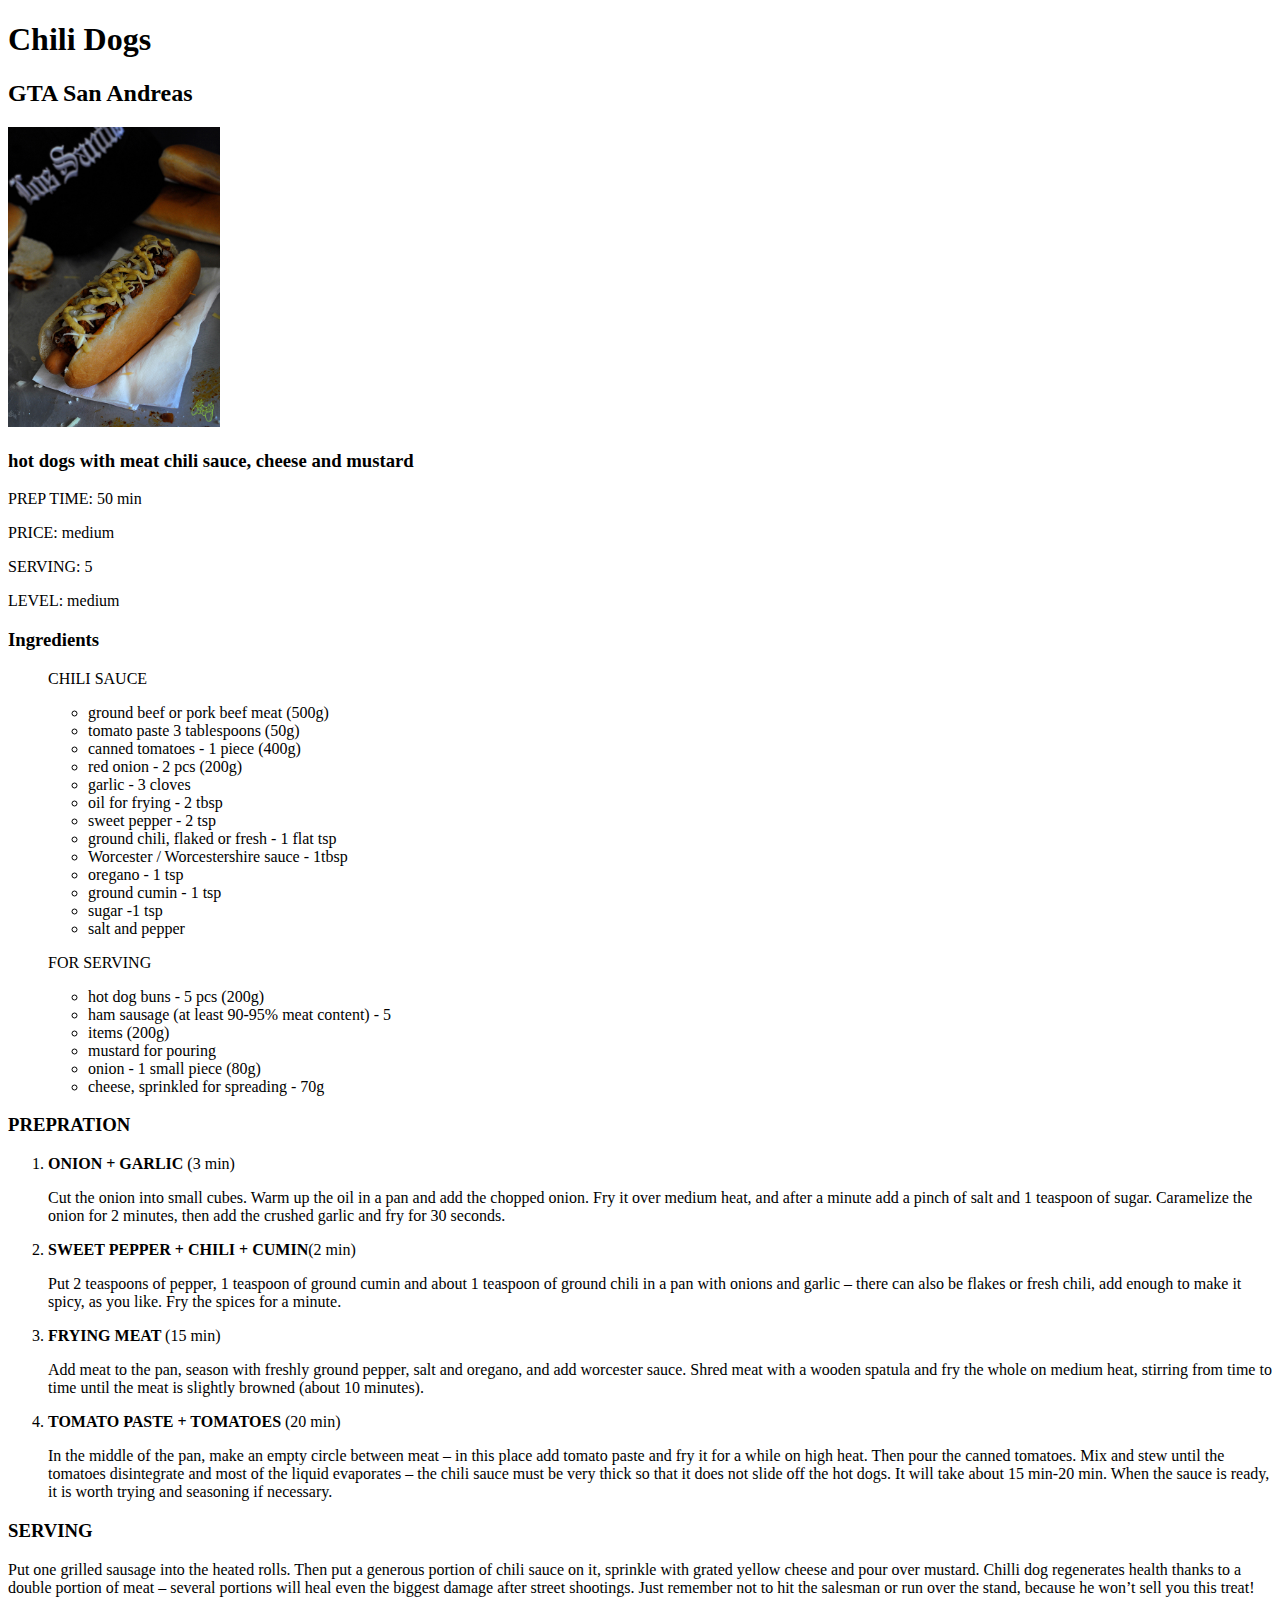
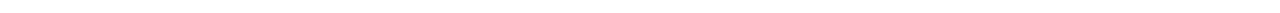
==== recipes/ChiliDogs.html @ a6ac72c0 "Complete" ====
<!DOCTYPE html>
<html lang="en">
    <meta charset="UTF-8">
        <head>
            <title>Chili Dogs</title>
        </head>
        <body>
            <h1>
                Chili Dogs
            </h1>
            <h2>GTA San Andreas</h2>
            <img src="images/Chill-dogs-gta-san-andreas-1.jpg" height="300">
            <h3>hot dogs with meat chili sauce, cheese and mustard</h3>
            <p>PREP TIME: 50 min</p>
            <p>PRICE: medium</p>
            <p>SERVING: 5</p>
            <p>LEVEL: medium</p>
            <h3>Ingredients</h3>
            <ol>
                <p>CHILI SAUCE</p>
                <ul>
                    <li>ground beef or pork beef meat (500g)</li>
                    <li>tomato paste 3 tablespoons (50g)</li>
                    <li>canned tomatoes - 1 piece (400g)</li>
                    <li>red onion - 2 pcs (200g)</li>
                    <li>garlic - 3 cloves</li>
                    <li>oil for frying - 2 tbsp</li>
                    <li>sweet pepper - 2 tsp</li>
                    <li>ground chili, flaked or fresh - 1 flat tsp</li>
                    <li>Worcester / Worcestershire sauce - 1tbsp</li>
                    <li>oregano - 1 tsp</li>
                    <li>ground cumin - 1 tsp</li>
                    <li>sugar -1 tsp</li>
                    <li>salt and pepper</li>
                </ul>
                <p>FOR SERVING</p>
                <ul>
                    <li>hot dog buns - 5 pcs (200g)</li>
                    <li>ham sausage  (at least 90-95% meat content) - 5</li>
                    <li>items (200g)</li>
                    <li>mustard for pouring</li>
                    <li>onion - 1 small piece (80g)</li>
                    <li>cheese, sprinkled  for spreading - 70g</li>
                </ul>
            </ol>
            <h3>PREPRATION</h3>
            <ol>
                <li><strong>ONION + GARLIC</strong> (3 min)<p>Cut the onion into small cubes. Warm up the oil in a pan and add the chopped onion. Fry it over medium heat, and after a minute add a pinch of salt and 1 teaspoon of sugar. Caramelize the onion for 2 minutes, then add the crushed garlic and fry for 30 seconds.</p></li>
                <li><strong>SWEET PEPPER + CHILI + CUMIN</strong>(2 min)<p>Put 2 teaspoons of pepper, 1 teaspoon of ground cumin and about 1 teaspoon of ground chili in a pan with onions and garlic – there can also be flakes or fresh chili, add enough to make it spicy, as you like. Fry the spices for a minute.</p></li>
                <li><strong>FRYING MEAT </strong>(15 min) <p>Add meat to the pan, season with freshly ground pepper, salt and oregano, and add worcester sauce. Shred meat with a wooden spatula and fry the whole on medium heat, stirring from time to time until the meat is slightly browned (about 10 minutes).</p></li>
                <li><strong>TOMATO PASTE + TOMATOES</strong> (20 min)<p>In the middle of the pan, make an empty circle between meat – in this place add tomato paste and fry it for a while on high heat. Then pour the canned tomatoes. Mix and stew until the tomatoes disintegrate and most of the liquid evaporates – the chili sauce must be very thick so that it does not slide off the hot dogs. It will take about 15 min-20 min. When the sauce is ready, it is worth trying and seasoning if necessary.</p></li>
                
            </ol>
            <h3>SERVING</h3>
            <p>Put one grilled sausage into the heated rolls. Then put a generous portion of chili sauce on it, sprinkle with grated yellow cheese and pour over mustard. Chilli dog regenerates health thanks to a double portion of meat – several portions will heal even the biggest damage after street shootings. Just remember not to hit the salesman or run over the stand, because he won’t sell you this treat!</p>
        </body>
</html>
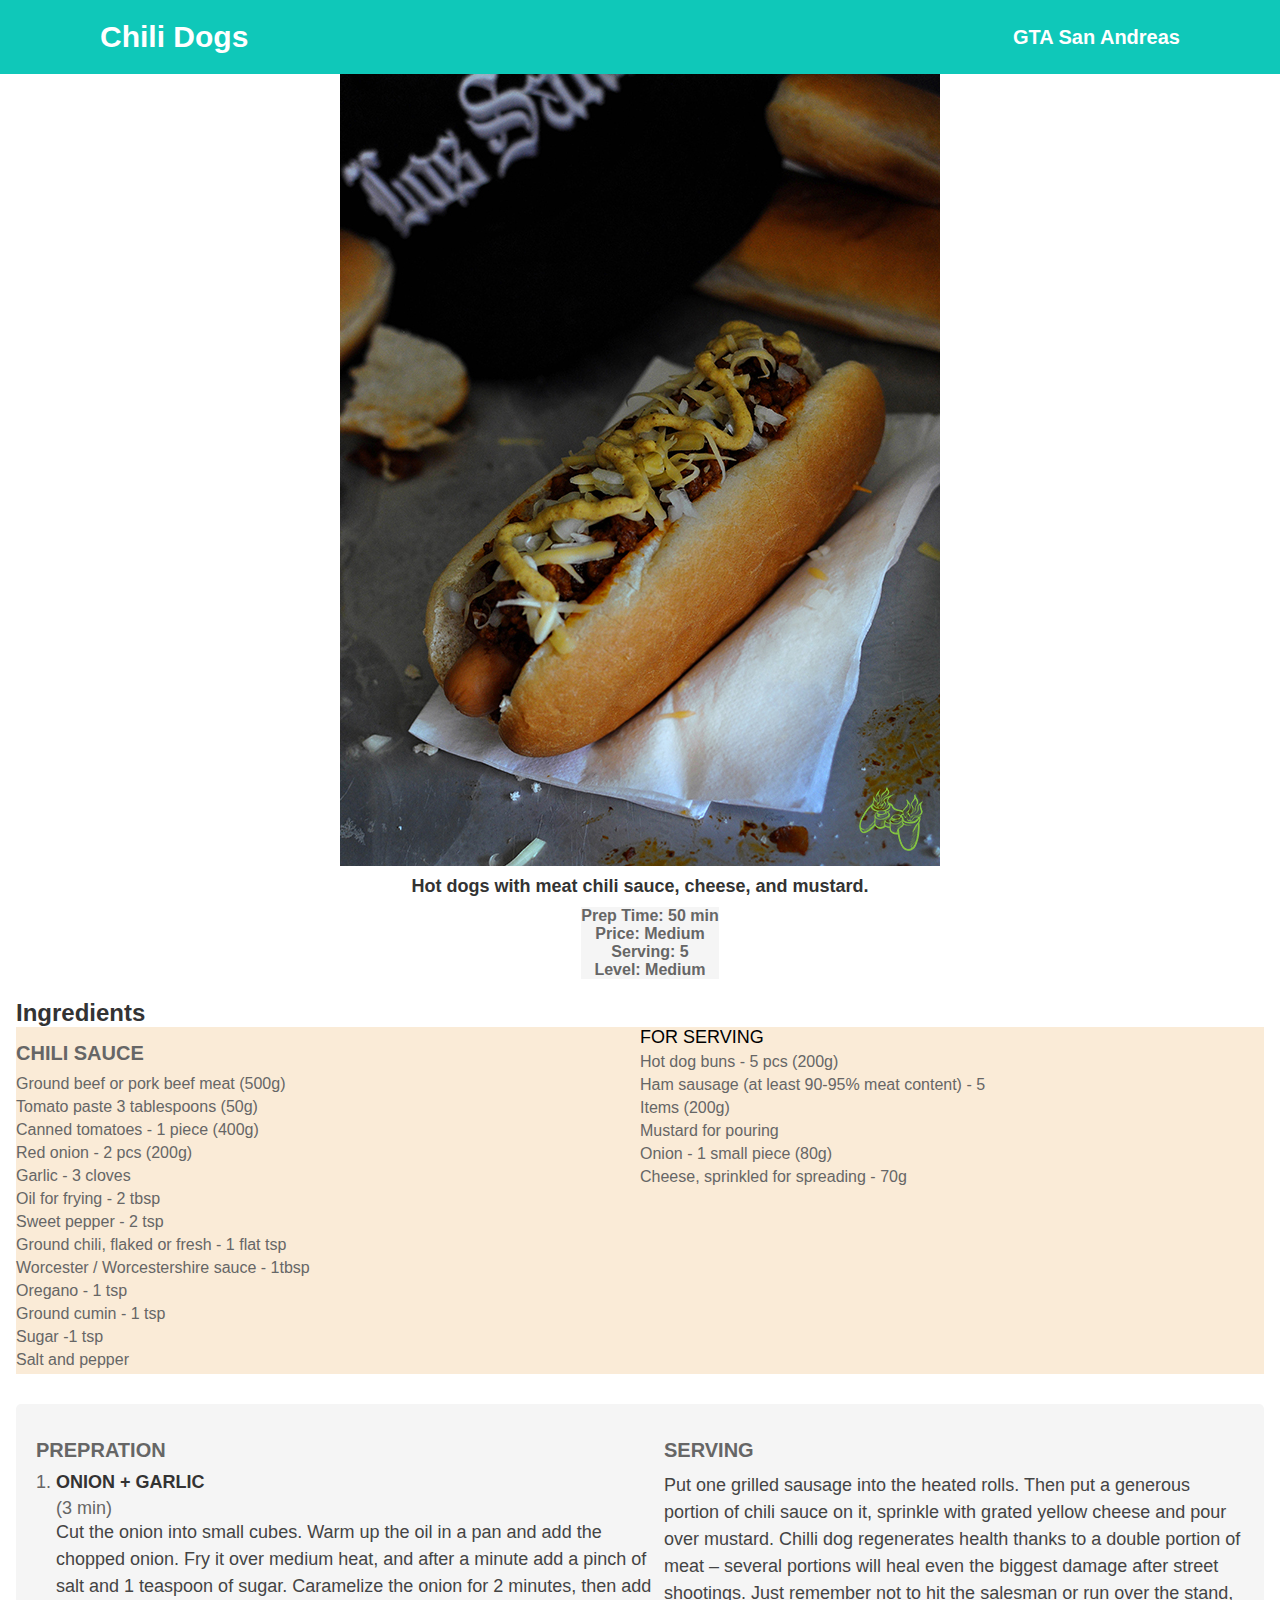
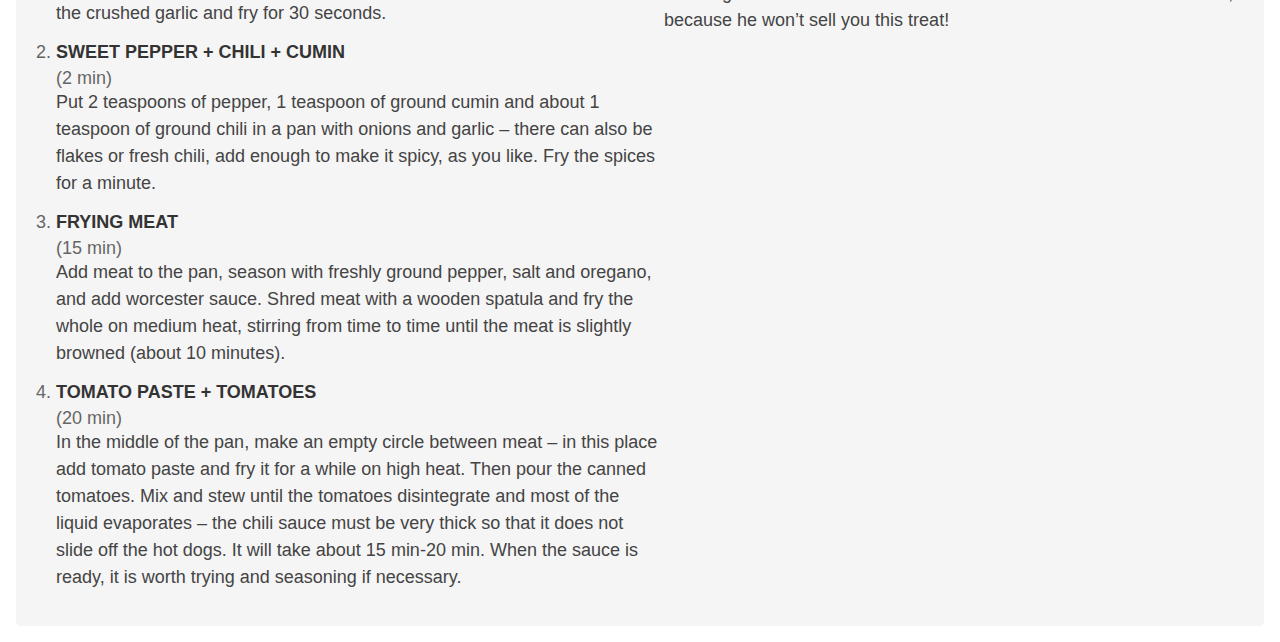
==== commit bd74f659: "Complete" ====
--- a/recipes/ChiliDogs.html
+++ b/recipes/ChiliDogs.html
@@ -1,57 +1,83 @@
 <!DOCTYPE html>
 <html lang="en">
+<head>
     <meta charset="UTF-8">
-        <head>
-            <title>Chili Dogs</title>
-        </head>
-        <body>
-            <h1>
-                Chili Dogs
-            </h1>
-            <h2>GTA San Andreas</h2>
-            <img src="images/Chill-dogs-gta-san-andreas-1.jpg" height="300">
-            <h3>hot dogs with meat chili sauce, cheese and mustard</h3>
-            <p>PREP TIME: 50 min</p>
-            <p>PRICE: medium</p>
-            <p>SERVING: 5</p>
-            <p>LEVEL: medium</p>
-            <h3>Ingredients</h3>
-            <ol>
-                <p>CHILI SAUCE</p>
-                <ul>
-                    <li>ground beef or pork beef meat (500g)</li>
-                    <li>tomato paste 3 tablespoons (50g)</li>
-                    <li>canned tomatoes - 1 piece (400g)</li>
-                    <li>red onion - 2 pcs (200g)</li>
-                    <li>garlic - 3 cloves</li>
-                    <li>oil for frying - 2 tbsp</li>
-                    <li>sweet pepper - 2 tsp</li>
-                    <li>ground chili, flaked or fresh - 1 flat tsp</li>
-                    <li>Worcester / Worcestershire sauce - 1tbsp</li>
-                    <li>oregano - 1 tsp</li>
-                    <li>ground cumin - 1 tsp</li>
-                    <li>sugar -1 tsp</li>
-                    <li>salt and pepper</li>
-                </ul>
-                <p>FOR SERVING</p>
-                <ul>
-                    <li>hot dog buns - 5 pcs (200g)</li>
-                    <li>ham sausage  (at least 90-95% meat content) - 5</li>
-                    <li>items (200g)</li>
-                    <li>mustard for pouring</li>
-                    <li>onion - 1 small piece (80g)</li>
-                    <li>cheese, sprinkled  for spreading - 70g</li>
-                </ul>
-            </ol>
-            <h3>PREPRATION</h3>
-            <ol>
-                <li><strong>ONION + GARLIC</strong> (3 min)<p>Cut the onion into small cubes. Warm up the oil in a pan and add the chopped onion. Fry it over medium heat, and after a minute add a pinch of salt and 1 teaspoon of sugar. Caramelize the onion for 2 minutes, then add the crushed garlic and fry for 30 seconds.</p></li>
-                <li><strong>SWEET PEPPER + CHILI + CUMIN</strong>(2 min)<p>Put 2 teaspoons of pepper, 1 teaspoon of ground cumin and about 1 teaspoon of ground chili in a pan with onions and garlic – there can also be flakes or fresh chili, add enough to make it spicy, as you like. Fry the spices for a minute.</p></li>
-                <li><strong>FRYING MEAT </strong>(15 min) <p>Add meat to the pan, season with freshly ground pepper, salt and oregano, and add worcester sauce. Shred meat with a wooden spatula and fry the whole on medium heat, stirring from time to time until the meat is slightly browned (about 10 minutes).</p></li>
-                <li><strong>TOMATO PASTE + TOMATOES</strong> (20 min)<p>In the middle of the pan, make an empty circle between meat – in this place add tomato paste and fry it for a while on high heat. Then pour the canned tomatoes. Mix and stew until the tomatoes disintegrate and most of the liquid evaporates – the chili sauce must be very thick so that it does not slide off the hot dogs. It will take about 15 min-20 min. When the sauce is ready, it is worth trying and seasoning if necessary.</p></li>
+    <meta name="viewport" content="width=device-width, initial-scale=1.0">
+    <title>Chili Dogs</title>
+    <link rel="stylesheet" href="../styles.css">
+</head>
+<body>
+    <header class="header-recipe">
+        <h1 id = "title">Chili Dogs</h1>
+        <h2 id = "subTitle">GTA San Andreas</h2>
+    </header>
+
+    <main>
+        <section id="recipe-introduction">
+            <img src="images/Chill-dogs-gta-san-andreas-1.jpg" alt="Chili Dogs" height="300">
+            <p>Hot dogs with meat chili sauce, cheese, and mustard.</p>
+            <ul>
+                <li>Prep Time: 50 min</li>
+                <li>Price: Medium</li>
+                <li>Serving: 5</li>
+                <li>Level: Medium</li>
+            </ul>
+        </section>
+
+        <section id="ingredients">
+            <h2>Ingredients</h2>
+            <div class ="ingredient-container">
+
+                <div class="ingredient-list">
+                    <h3>CHILI SAUCE</h3>
+                    <ul>
+                        <li>Ground beef or pork beef meat (500g)</li>
+                        <li>Tomato paste 3 tablespoons (50g)</li>
+                        <li>Canned tomatoes - 1 piece (400g)</li>
+                        <li>Red onion - 2 pcs (200g)</li>
+                        <li>Garlic - 3 cloves</li>
+                        <li>Oil for frying - 2 tbsp</li>
+                        <li>Sweet pepper - 2 tsp</li>
+                        <li>Ground chili, flaked or fresh - 1 flat tsp</li>
+                        <li>Worcester / Worcestershire sauce - 1tbsp</li>
+                        <li>Oregano - 1 tsp</li>
+                        <li>Ground cumin - 1 tsp</li>
+                        <li>Sugar -1 tsp</li>
+                        <li>Salt and pepper</li>
+                    </ul>
+                </div>
+                <div class="ingredient-list">
+                    <p>FOR SERVING</p>
+                    <ul>
+                        <li>Hot dog buns - 5 pcs (200g)</li>
+                        <li>Ham sausage  (at least 90-95% meat content) - 5</li>
+                        <li>Items (200g)</li>
+                        <li>Mustard for pouring</li>
+                        <li>Onion - 1 small piece (80g)</li>
+                        <li>Cheese, sprinkled  for spreading - 70g</li>
+                    </ul>
+                </div>
+                    
+            </div>
+            <div class="instructions-container">
+                <div class="instruction-section">
+                    <h3>PREPRATION</h3>
+                        <ol>
+                            <li><strong>ONION + GARLIC</strong> (3 min)<p>Cut the onion into small cubes. Warm up the oil in a pan and add the chopped onion. Fry it over medium heat, and after a minute add a pinch of salt and 1 teaspoon of sugar. Caramelize the onion for 2 minutes, then add the crushed garlic and fry for 30 seconds.</p></li>
+                            <li><strong>SWEET PEPPER + CHILI + CUMIN</strong>(2 min)<p>Put 2 teaspoons of pepper, 1 teaspoon of ground cumin and about 1 teaspoon of ground chili in a pan with onions and garlic – there can also be flakes or fresh chili, add enough to make it spicy, as you like. Fry the spices for a minute.</p></li>
+                            <li><strong>FRYING MEAT </strong>(15 min) <p>Add meat to the pan, season with freshly ground pepper, salt and oregano, and add worcester sauce. Shred meat with a wooden spatula and fry the whole on medium heat, stirring from time to time until the meat is slightly browned (about 10 minutes).</p></li>
+                            <li><strong>TOMATO PASTE + TOMATOES</strong> (20 min)<p>In the middle of the pan, make an empty circle between meat – in this place add tomato paste and fry it for a while on high heat. Then pour the canned tomatoes. Mix and stew until the tomatoes disintegrate and most of the liquid evaporates – the chili sauce must be very thick so that it does not slide off the hot dogs. It will take about 15 min-20 min. When the sauce is ready, it is worth trying and seasoning if necessary.</p></li>
+                        </ol>
+                </div>
                 
-            </ol>
-            <h3>SERVING</h3>
-            <p>Put one grilled sausage into the heated rolls. Then put a generous portion of chili sauce on it, sprinkle with grated yellow cheese and pour over mustard. Chilli dog regenerates health thanks to a double portion of meat – several portions will heal even the biggest damage after street shootings. Just remember not to hit the salesman or run over the stand, because he won’t sell you this treat!</p>
+                <div class="instruction-section">
+                    <h3>SERVING</h3>
+                    <p>Put one grilled sausage into the heated rolls. Then put a generous portion of chili sauce on it, sprinkle with grated yellow cheese and pour over mustard. Chilli dog regenerates health thanks to a double portion of meat – several portions will heal even the biggest damage after street shootings. Just remember not to hit the salesman or run over the stand, because he won’t sell you this treat!</p>
+                </div>
+                
+
+            </div>
+                
+            
         </body>
 </html>--- a/styles.css
+++ b/styles.css
@@ -0,0 +1,215 @@
+/* styles.css */
+
+*{
+    margin: 0;
+    padding: 0;
+    box-sizing: border-box;
+}
+body {
+    font-family: Arial, sans-serif;
+    margin: 0;
+    padding: 0;
+    display: flex;
+    flex-direction: column;
+     
+    min-height: 100vh; /* Make sure the body takes up at least the viewport height */
+}
+#backgroundPic {
+    display: block;
+    margin: 0 auto;
+    max-width: 100%;
+    margin-top: 250px;
+    align-items: center;
+    
+}
+.header {
+    background-color: #0fc8b9;
+    position: fixed;
+    top: 0;
+    left: 0;
+    width: 100%;
+    padding: 20px 100px;
+    display: flex;
+    justify-content: space-between;
+    align-items: center;
+    
+}
+
+.logo{
+    font-size: 32px;
+    color: white;
+    text-decoration: none;
+    font-weight: 700;
+}
+
+
+.navbar a {
+    font-size: 25px;
+    color: white;
+    text-decoration: none;
+    margin-right: 20px;
+    
+}
+
+/* Main Content Styles */
+main {
+    flex: 1; /* Allow the main content to grow and take up remaining space */
+    padding: 1em;
+}
+
+/* Footer Styles */
+footer {
+    background-color: #333;
+    color: white;
+    text-align: center;
+    padding: 1em;
+}
+
+
+/*--------------------RECIPE--------*/
+ #title{
+    color: white;
+    font-size: 30px;
+}
+
+#subTitle{
+    color: white;
+    font-size: 20px;
+}
+.header-recipe {
+    background-color: #0fc8b9;
+    position: fixed;
+    top: 0;
+    left: 0;
+    width: 100%;
+    padding: 20px 100px;
+    display: flex;
+    justify-content: space-between;
+    align-items: center;
+    
+}
+/* Recipe content styles */
+#recipe-introduction {
+    display: flex;
+    flex-direction: column;
+    align-items: center;
+    text-align: center;
+}
+
+#recipe-introduction img {
+    max-width: 80%;
+    height: auto;
+    margin: 0 auto; /* Center horizontally */
+}
+
+#recipe-introduction p {
+    margin-top: 10px;
+    font-size: 18px;
+    color: #333;
+    font-weight: bold;
+    
+}
+
+#recipe-introduction ul {
+    list-style: none;
+    margin-top: 10px;
+    font-size: 16px;
+    margin-left: 20px;
+    color: #666;
+    font-weight: bold;
+    background-color: whitesmoke;
+}
+
+#ingredients {
+    margin-top: 20px;
+    
+}
+
+#ingredients h2 {
+    font-size: 24px;
+    color: #333;
+}
+
+#ingredients h3 {
+    font-size: 20px;
+    color: #666;
+    margin-top: 15px;
+}
+
+
+
+.ingredient-container {
+    display: flex;
+    justify-content: space-between;
+    align-items: flex-start;
+    background-color: antiquewhite;
+}
+
+.ingredient-list {
+    flex: 1;
+    margin-right: 20px; /* Add spacing between the lists */
+}
+
+/* Additional styling for the lists */
+.ingredient-list h3 {
+    font-size: 18px;
+    margin-bottom: 10px;
+    color: #333;
+}
+
+.ingredient-list ul {
+    list-style: none;
+    font-size: 16px;
+    color: #666;
+}
+
+.ingredient-list li {
+    margin-bottom: 5px;
+}
+
+.ingredient-list p {
+    font-size: 18px;
+    margin-bottom: 5px;
+}
+
+
+/* Assuming you have other styles defined earlier */
+
+.instructions-container {
+    display: flex; /* Use flexbox layout */
+    justify-content: space-between; /* Spread sections horizontally */
+    margin-top: 30px;
+    padding: 20px;
+    background-color: #f5f5f5;
+    border-radius: 5px;
+}
+
+.instructions-container h3 {
+    font-size: 24px;
+    color: #333;
+    margin-bottom: 10px;
+}
+
+.instructions-container ol {
+    list-style: decimal;
+    font-size: 18px;
+    color: #666;
+    margin-left: 20px;
+}
+
+.instructions-container li {
+    margin-bottom: 15px;
+}
+
+.instructions-container li strong {
+    font-weight: bold;
+    color: #333;
+    display: block;
+    margin-bottom: 5px;
+}
+
+.instructions-container p {
+    font-size: 18px;
+    color: #444;
+    line-height: 1.5;
+}
